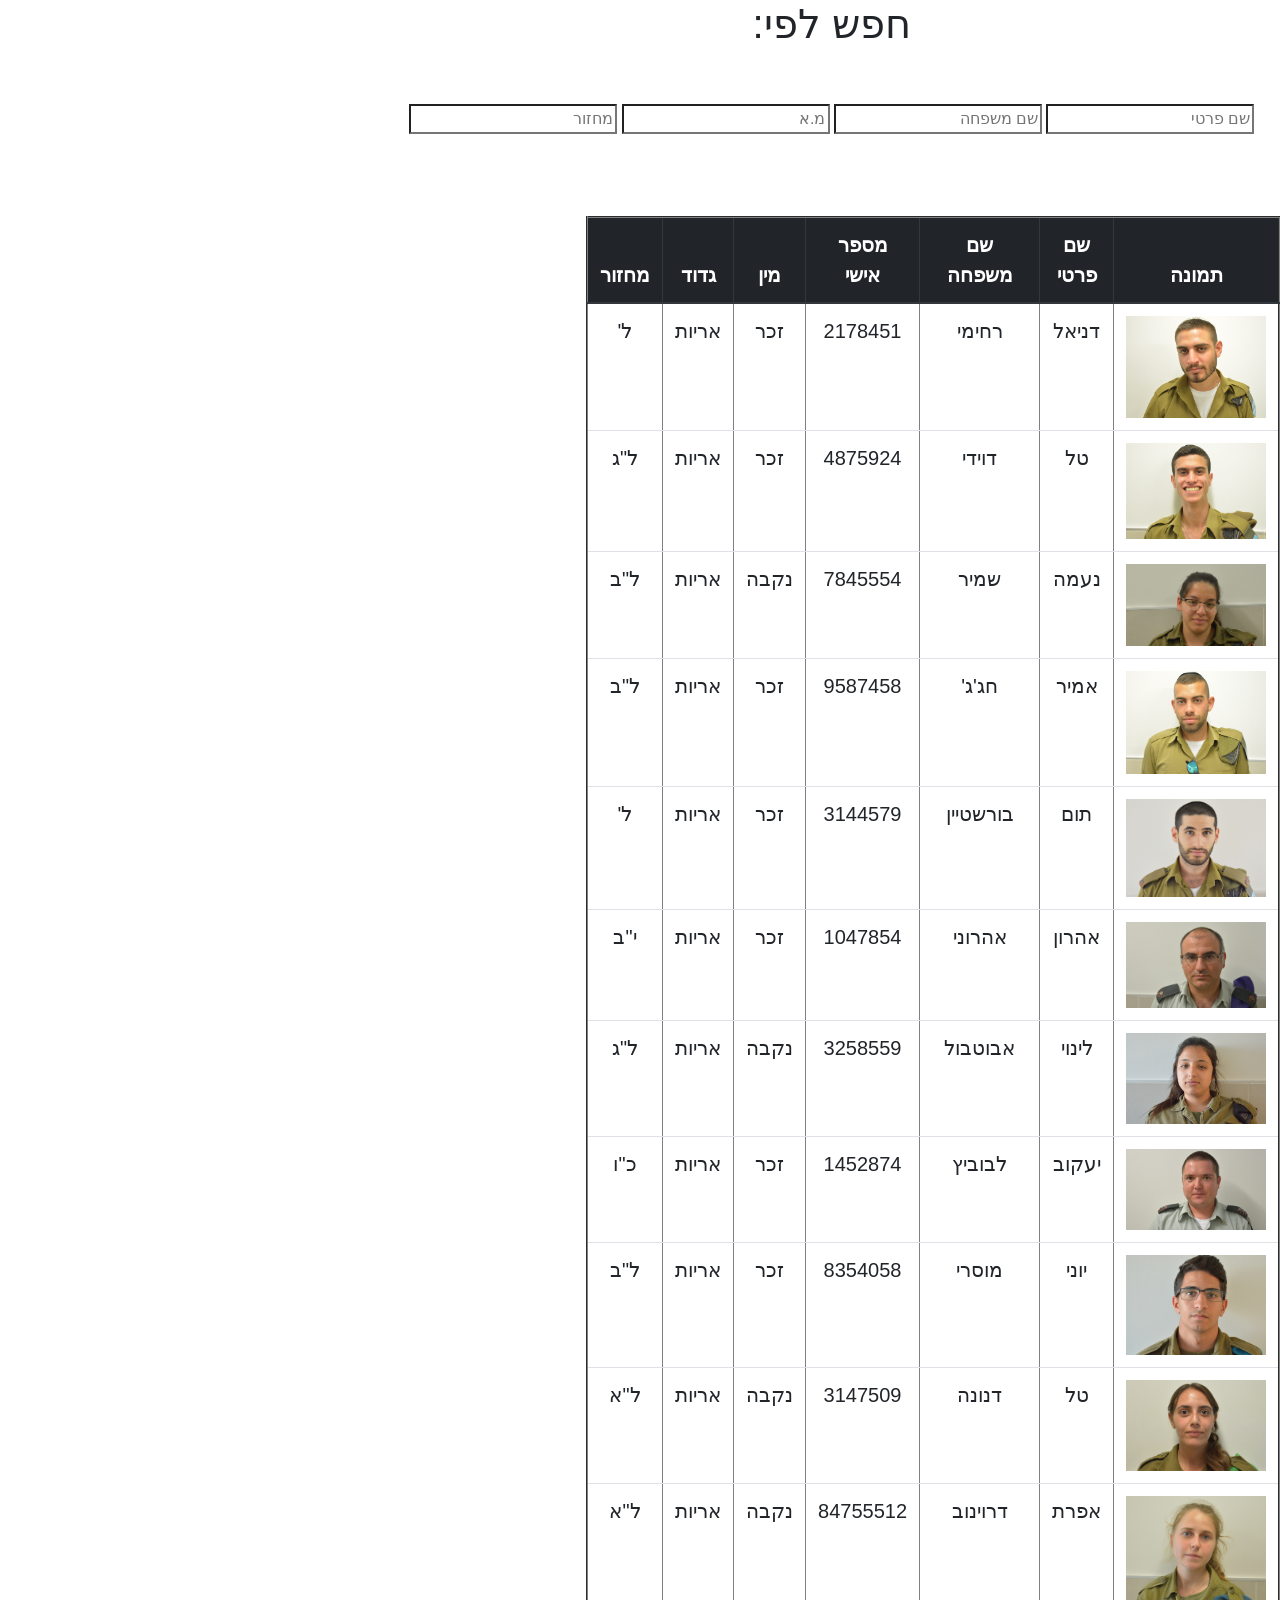
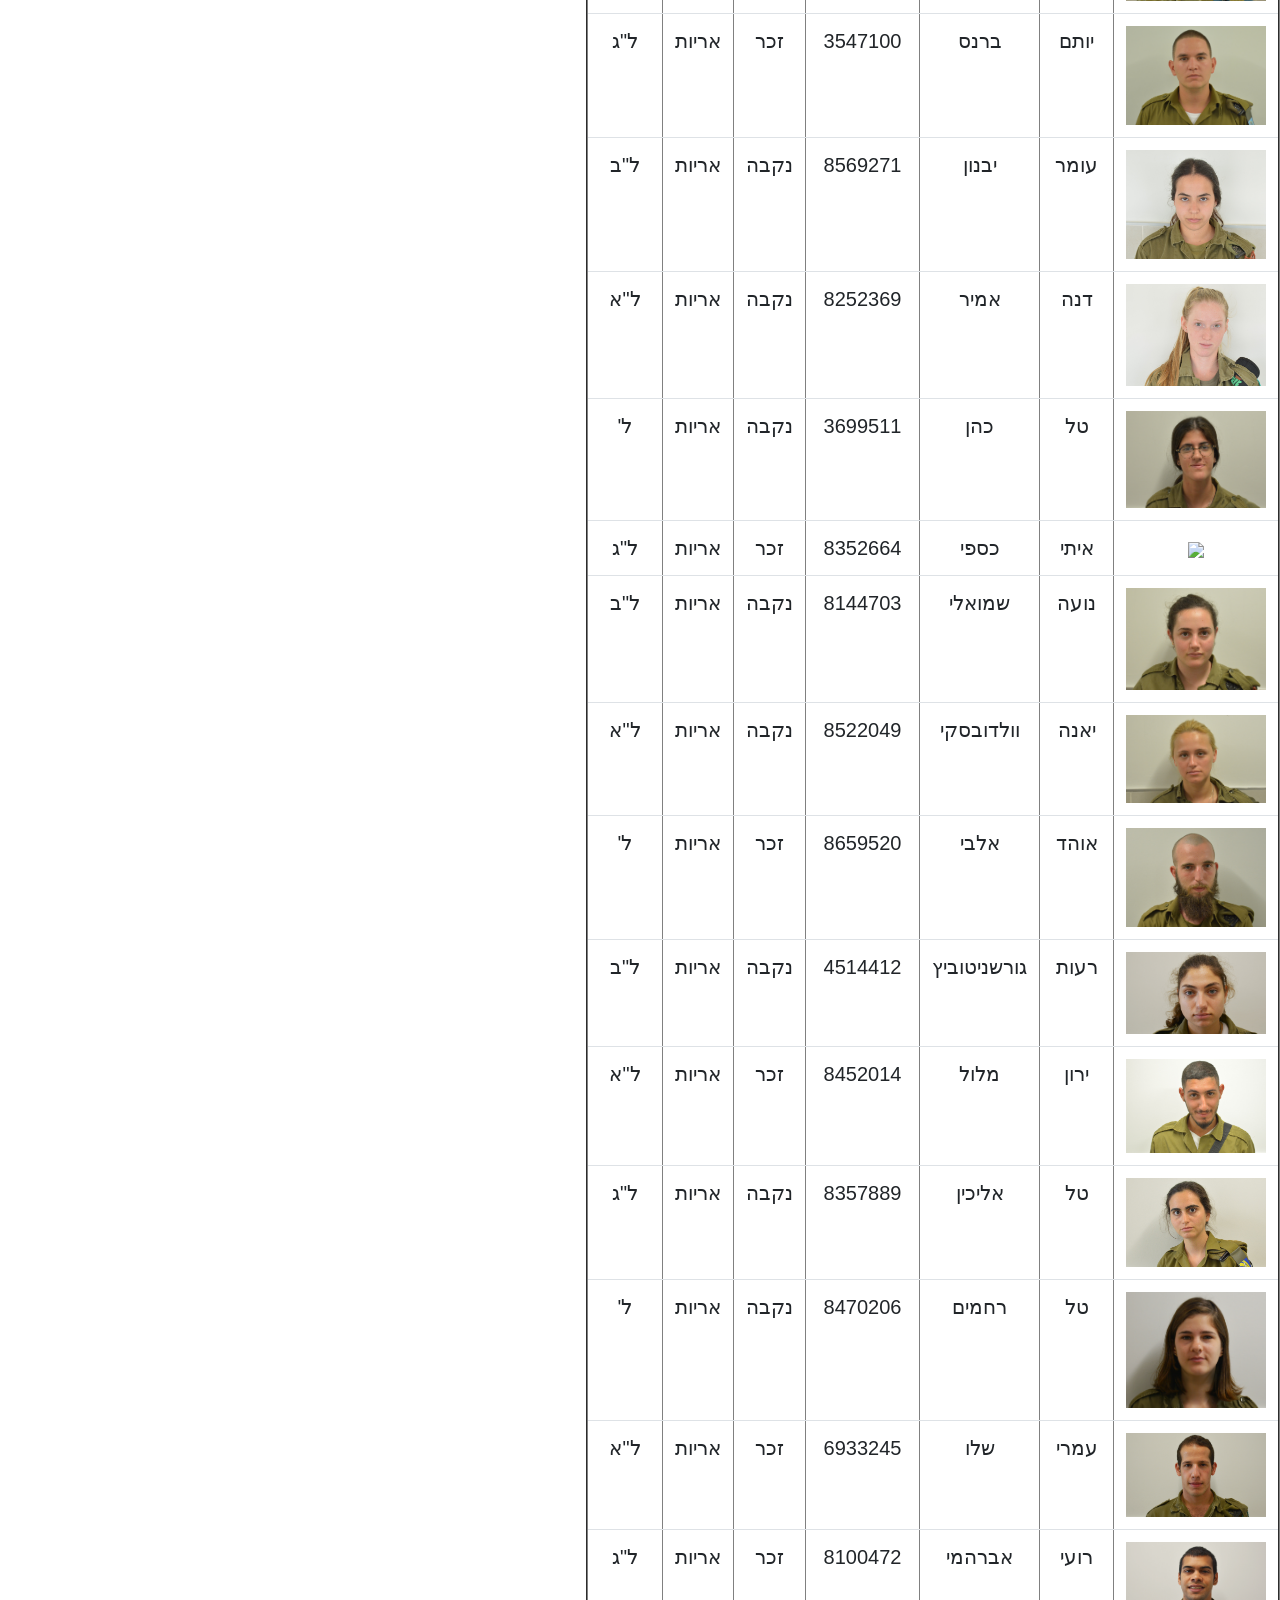
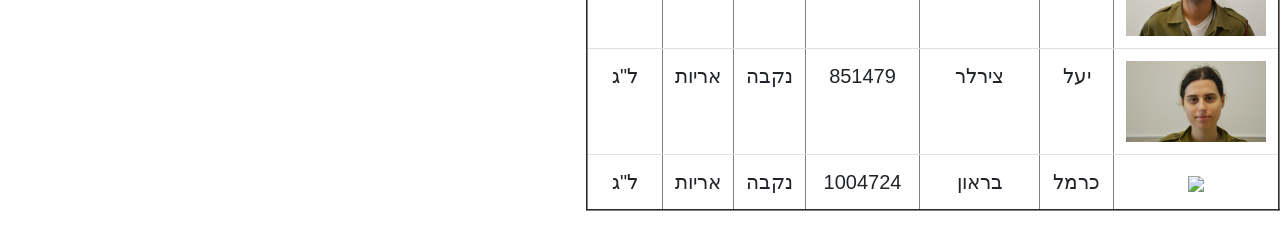
==== index.html @ cd7ee931 "rename main file to index.html" ====
<!DOCTYPE html>
<html>
    <head>
        <meta charset="utf-8">
        <link rel="stylesheet" href="style.css">
        <link rel="stylesheet" href="https://stackpath.bootstrapcdn.com/bootstrap/4.1.1/css/bootstrap.min.css" integrity="sha384-WskhaSGFgHYWDcbwN70/dfYBj47jz9qbsMId/iRN3ewGhXQFZCSftd1LZCfmhktB" crossorigin="anonymous">   
        <script src="https://ajax.googleapis.com/ajax/libs/jquery/3.3.1/jquery.min.js"></script>
        <script src="newJS.js"></script>
      
    </head>
<body dir="rtl" >
   
    <div  class="textSord">
        <h1>חפש לפי:</h1>
        <br><br>
        <input type="search" id="name" placeholder="שם פרטי" onkeyup="searchName()">
        <input type="search" id="last" placeholder="שם משפחה" onkeyup="searchLast()">
        <input type="search" id="id" placeholder="מ.א" onkeyup="searchID()">
        <input type="search" id="battalion" placeholder="מחזור" onkeyup="searchBattalion()">
        <br>
        <br>
<!--
        <select name="בחר" id="select" onke="select()">
            <option value="everything">הכל</option>
            <option value="female">נקבה</option>
            <option value="male">זכר</option>
            </select>    
-->
    </div>
    <br><br><br><br><br><br><br><br><br>
    <div class="the_people">
            <table class="table table-soldier" id="userdata" border="2" aligth="center">
                <thead class="thead-dark">
                    <th>תמונה</th>
                    <th>שם פרטי</th>
                    <th>שם משפחה</th>
                    <th>מספר אישי</th>
                    <th>מין</th>
                    <th>גדוד</th>
                    <th>מחזור</th>
                    
                </thead>
                <tbody >
                    <tr>
                        <td class="pic"><img src="pics/TIL_8914.JPG"></td>
                        <td class="firstName">דניאל</td>
                        <td class="lastName">רחימי</td>
                        <td class="id">2178451</td>
                        <td class="gender">זכר</td>
                        <td class="battalion">אריות</td>
                        <td class="class">ל'</td>
                        
                    </tr>
                    <tr>
                        <td class="pic"><img src="pics/TIL_8915.JPG"></td>
                        <td class="firstName">טל</td>
                        <td class="lastName">דוידי</td>
                        <td class="id">4875924</td>
                        <td class="gender">זכר</td>
                        <td class="battalion">אריות</td>
                        <td class="class">ל"ג</td>
                        
                    </tr>
                     <tr>
                        <td class="pic"><img src="pics/TIL_8952.JPG"></td>
                        <td class="firstName">נעמה</td>
                        <td class="lastName">שמיר</td>
                        <td class="id">7845554</td>
                        <td class="gender">נקבה</td>
                        <td class="battalion">אריות</td>
                        <td class="class">ל"ב</td>
                        
                    </tr>
                    <tr>
                        <td class="pic"><img src="pics/TIL_8917.JPG"></td>
                        <td class="firstName">אמיר</td>
                        <td class="lastName">חג'ג'</td>
                        <td class="id">9587458</td>
                        <td class="gender">זכר</td>
                        <td class="battalion">אריות</td>
                        <td class="class">ל"ב</td>
                        
                    </tr>
                    
                    <tr>
                        <td class="pic"><img src="pics/TIL_8923.JPG"></td>
                        <td class="firstName">תום</td>
                        <td class="lastName">בורשטיין</td>
                        <td class="id">3144579</td>
                        <td class="gender">זכר</td>
                        <td class="battalion">אריות</td>
                        <td class="class">ל'</td>
                        
                    </tr> 
                    <tr>
                        <td class="pic"><img src="pics/TIL_8928.JPG"></td>
                        <td class="firstName">אהרון</td>
                        <td class="lastName">אהרוני</td>
                        <td class="id">1047854</td>
                        <td class="gender">זכר</td>
                        <td class="battalion">אריות</td>
                        <td class="class">י"ב</td>
                        
                    </tr> 
                    <tr>
                        <td class="pic"><img src="pics/TIL_8911.JPG"></td>
                        <td class="firstName">לינוי</td>
                        <td class="lastName">אבוטבול</td>
                        <td class="id">3258559</td>
                        <td class="gender">נקבה</td>
                        <td class="battalion">אריות</td>
                        <td class="class">ל"ג</td>
                        
                    </tr> 
                    <tr>
                        <td class="pic"><img src="pics/TIL_8927.JPG"></td>
                        <td class="firstName">יעקוב</td>
                        <td class="lastName">לבוביץ</td>
                        <td class="id">1452874</td>
                        <td class="gender">זכר</td>
                        <td class="battalion">אריות</td>
                        <td class="class">כ"ו</td>
                        
                    </tr>
                    <tr>
                        <td class="pic"><img src="pics/TIL_8912.JPG"></td>
                        <td class="firstName">יוני</td>
                        <td class="lastName">מוסרי</td>
                        <td class="id">8354058</td>
                        <td class="gender">זכר</td>
                        <td class="battalion">אריות</td>
                        <td class="class">ל"ב</td>
                        
                    </tr>
                    <tr>
                        <td class="pic"><img src="pics/TIL_8931.JPG"></td>
                        <td class="firstName">טל</td>
                        <td class="lastName">דנונה</td>
                        <td class="id">3147509</td>
                        <td class="gender">נקבה</td>
                        <td class="battalion">אריות</td>
                        <td class="class">ל"א</td>
                        
                    </tr>
                    <tr>
                        <td class="pic"><img src="pics/TIL_8957.JPG"></td>
                        <td class="firstName">אפרת</td>
                        <td class="lastName">דרוינוב</td>
                        <td class="id">84755512</td>
                        <td class="gender">נקבה</td>
                        <td class="battalion">אריות</td>
                        <td class="class">ל"א</td>
                        
                    </tr>
                    <tr>
                        <td class="pic"><img src="pics/TIL_8936.JPG"></td>
                        <td class="firstName">יותם</td>
                        <td class="lastName">ברנס</td>
                        <td class="id">3547100</td>
                        <td class="gender">זכר</td>
                        <td class="battalion">אריות</td>
                        <td class="class">ל"ג</td>
                        
                    </tr>
                    
                    <tr>
                        <td class="pic"><img src="pics/TIL_8941.JPG"></td>
                        <td class="firstName">עומר</td>
                        <td class="lastName">יבנון</td>
                        <td class="id">8569271</td>
                        <td class="gender">נקבה</td>
                        <td class="battalion">אריות</td>
                        <td class="class">ל"ב</td>
                        
                    </tr>
                    
                    
                    <tr>
                        <td class="pic"><img src="pics/TIL_8943.JPG"></td>
                        <td class="firstName">דנה</td>
                        <td class="lastName">אמיר</td>
                        <td class="id">8252369</td>
                        <td class="gender">נקבה</td>
                        <td class="battalion">אריות</td>
                        <td class="class">ל"א</td>
                        
                    </tr> 
                    <tr>
                        <td class="pic"><img src="pics/TIL_8947.JPG"></td>
                        <td class="firstName">טל</td>
                        <td class="lastName">כהן</td>
                        <td class="id">3699511</td>
                        <td class="gender">נקבה</td>
                        <td class="battalion">אריות</td>
                        <td class="class">ל'</td>
                        
                    </tr>
                    <tr>
                        <td class="pic"><img src="pics/TIL_8937.JPG"></td>
                        <td class="firstName">איתי</td>
                        <td class="lastName">כספי</td>
                        <td class="id">8352664</td>
                        <td class="gender">זכר</td>
                        <td class="battalion">אריות</td>
                        <td class="class">ל"ג</td>
                        
                    </tr>
                    <tr>
                        <td class="pic"><img src="pics/TIL_8948.JPG"></td>
                        <td class="firstName">נועה</td>
                        <td class="lastName">שמואלי</td>
                        <td class="id">8144703</td>
                        <td class="gender">נקבה</td>
                        <td class="battalion">אריות</td>
                        <td class="class">ל"ב</td>
                        
                    </tr>
                    <tr>
                        <td class="pic"><img src="pics/TIL_8950.JPG"></td>
                        <td class="firstName">יאנה</td>
                        <td class="lastName">וולדובסקי</td>
                        <td class="id">8522049</td>
                        <td class="gender">נקבה</td>
                        <td class="battalion">אריות</td>
                        <td class="class">ל"א</td>
                        
                    </tr>
                   
                    <tr>
                        <td class="pic"><img src="pics/TIL_8954.JPG"></td>
                        <td class="firstName">אוהד</td>
                        <td class="lastName">אלבי</td>
                        <td class="id">8659520</td>
                        <td class="gender">זכר</td>
                        <td class="battalion">אריות</td>
                        <td class="class">ל'</td>
                        
                    </tr>
                     <tr>
                        <td class="pic"><img src="pics/TIL_9244.JPG"</td>
                        <td class="firstName">רעות</td>
                        <td class="lastName">גורשניטוביץ</td>
                        <td class="id">4514412</td>
                        <td class="gender">נקבה</td>
                        <td class="battalion">אריות</td>
                        <td class="class">ל"ב</td>
                        
                    </tr>
                    <tr>
                        <td class="pic"><img src="pics/TIL_8918.JPG"></td>
                        <td class="firstName">ירון</td>
                        <td class="lastName">מלול</td>
                        <td class="id">8452014</td>
                        <td class="gender">זכר</td>
                        <td class="battalion">אריות</td>
                        <td class="class">ל"א</td>
                        
                    </tr>
                    <tr>
                        <td class="pic"><img src="pics/TIL_8955.JPG"></td>
                        <td class="firstName">טל</td>
                        <td class="lastName">אליכין</td>
                        <td class="id">8357889</td>
                        <td class="gender">נקבה</td>
                        <td class="battalion">אריות</td>
                        <td class="class">ל"ג</td>
                        
                    </tr>
                     

                    <tr>
                        <td class="pic"><img src="pics/TIL_9257.JPG"></td>
                        <td class="firstName">טל</td>
                        <td class="lastName">רחמים</td>
                        <td class="id">8470206</td>
                        <td class="gender">נקבה</td>
                        <td class="battalion">אריות</td>
                        <td class="class">ל'</td>
                        
                    </tr> 
                     <tr>
                        <td class="pic"><img src="pics/TIL_9258.JPG"></td>
                        <td class="firstName">עמרי</td>
                        <td class="lastName">שלו</td>
                        <td class="id">6933245</td>
                        <td class="gender">זכר</td>
                        <td class="battalion">אריות</td>
                        <td class="class">ל"א</td>
                        
                    </tr> 
                     <tr>
                        <td class="pic"><img src="pics/TIL_9243.JPG"></td>
                        <td class="firstName">רועי</td>
                        <td class="lastName">אברהמי</td>
                        <td class="id">8100472</td>
                        <td class="gender">זכר</td>
                        <td class="battalion">אריות</td>
                        <td class="class">ל"ג</td>
                        
                    </tr> 
                    <tr>
                        <td class="pic"><img src="pics/TIL_9250.JPG"></td>
                        <td class="firstName">יעל</td>
                        <td class="lastName">צירלר</td>
                        <td class="id">851479</td>
                        <td class="gender">נקבה</td>
                        <td class="battalion">אריות</td>
                        <td class="class">ל"ג</td>
                        
                    </tr>
                    
                     
                     <tr>
                        <td class="pic"><img src="pics/TIL_9249.JPG"></td>
                        <td class="firstName">כרמל</td>
                        <td class="lastName">בראון</td>
                        <td class="id">1004724</td>
                        <td class="gender">נקבה</td>
                        <td class="battalion">אריות</td>
                        <td class="class">ל"ג</td>
                        
                    </tr> 
                     
                      
                    

                </tbody>
        </table>
    </div>
   
        
    
    </body>
</html>
---- style.css ----
.pic img{
    width: 140px;
}
td{
    font-size: 20px;
    text-align: center;
}
thead th{
    font-size: 20px;
    text-align: center;
}
.the_people{
    width: 400px;
    
}

.textSord{
    position: absolute;
    top: 0;
    right:2%;
    text-align: left;
}
h1{
    text-align: center;
}
select{
    position: absolute;
    left:92%;
}
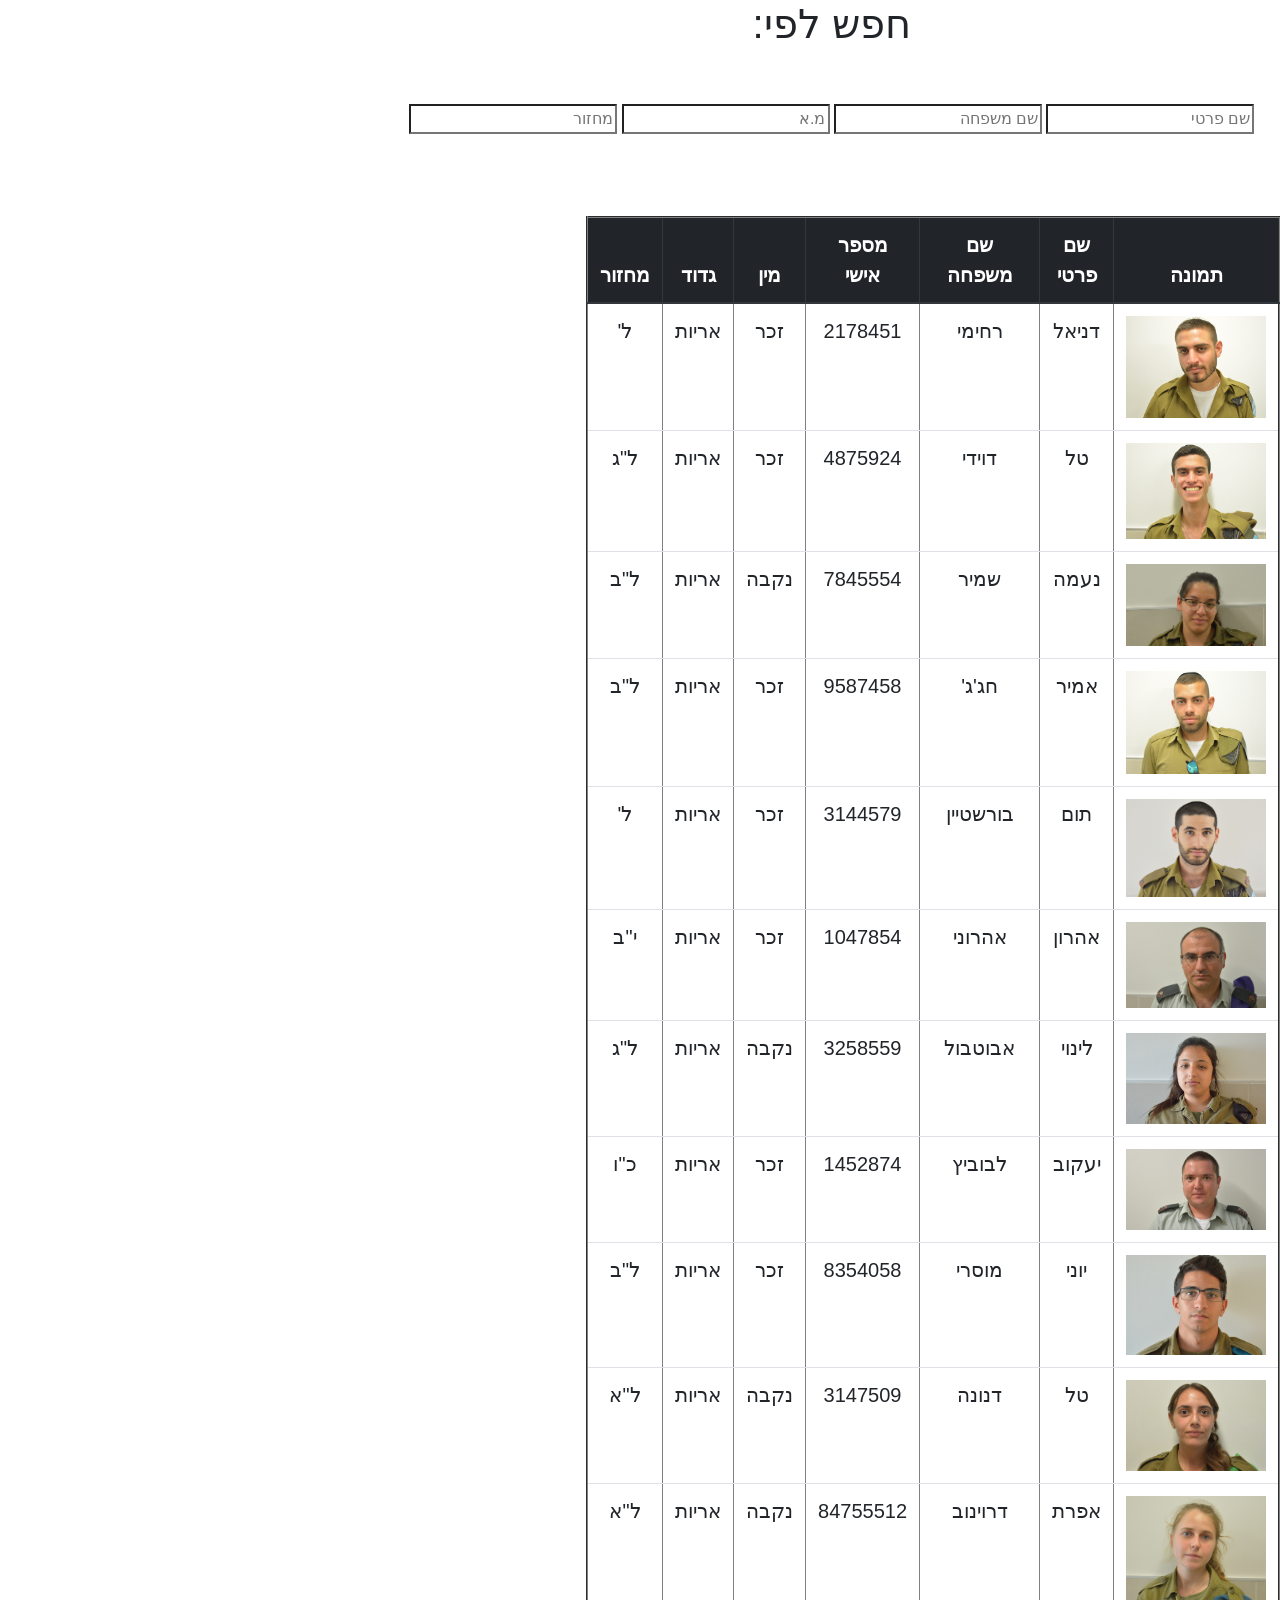
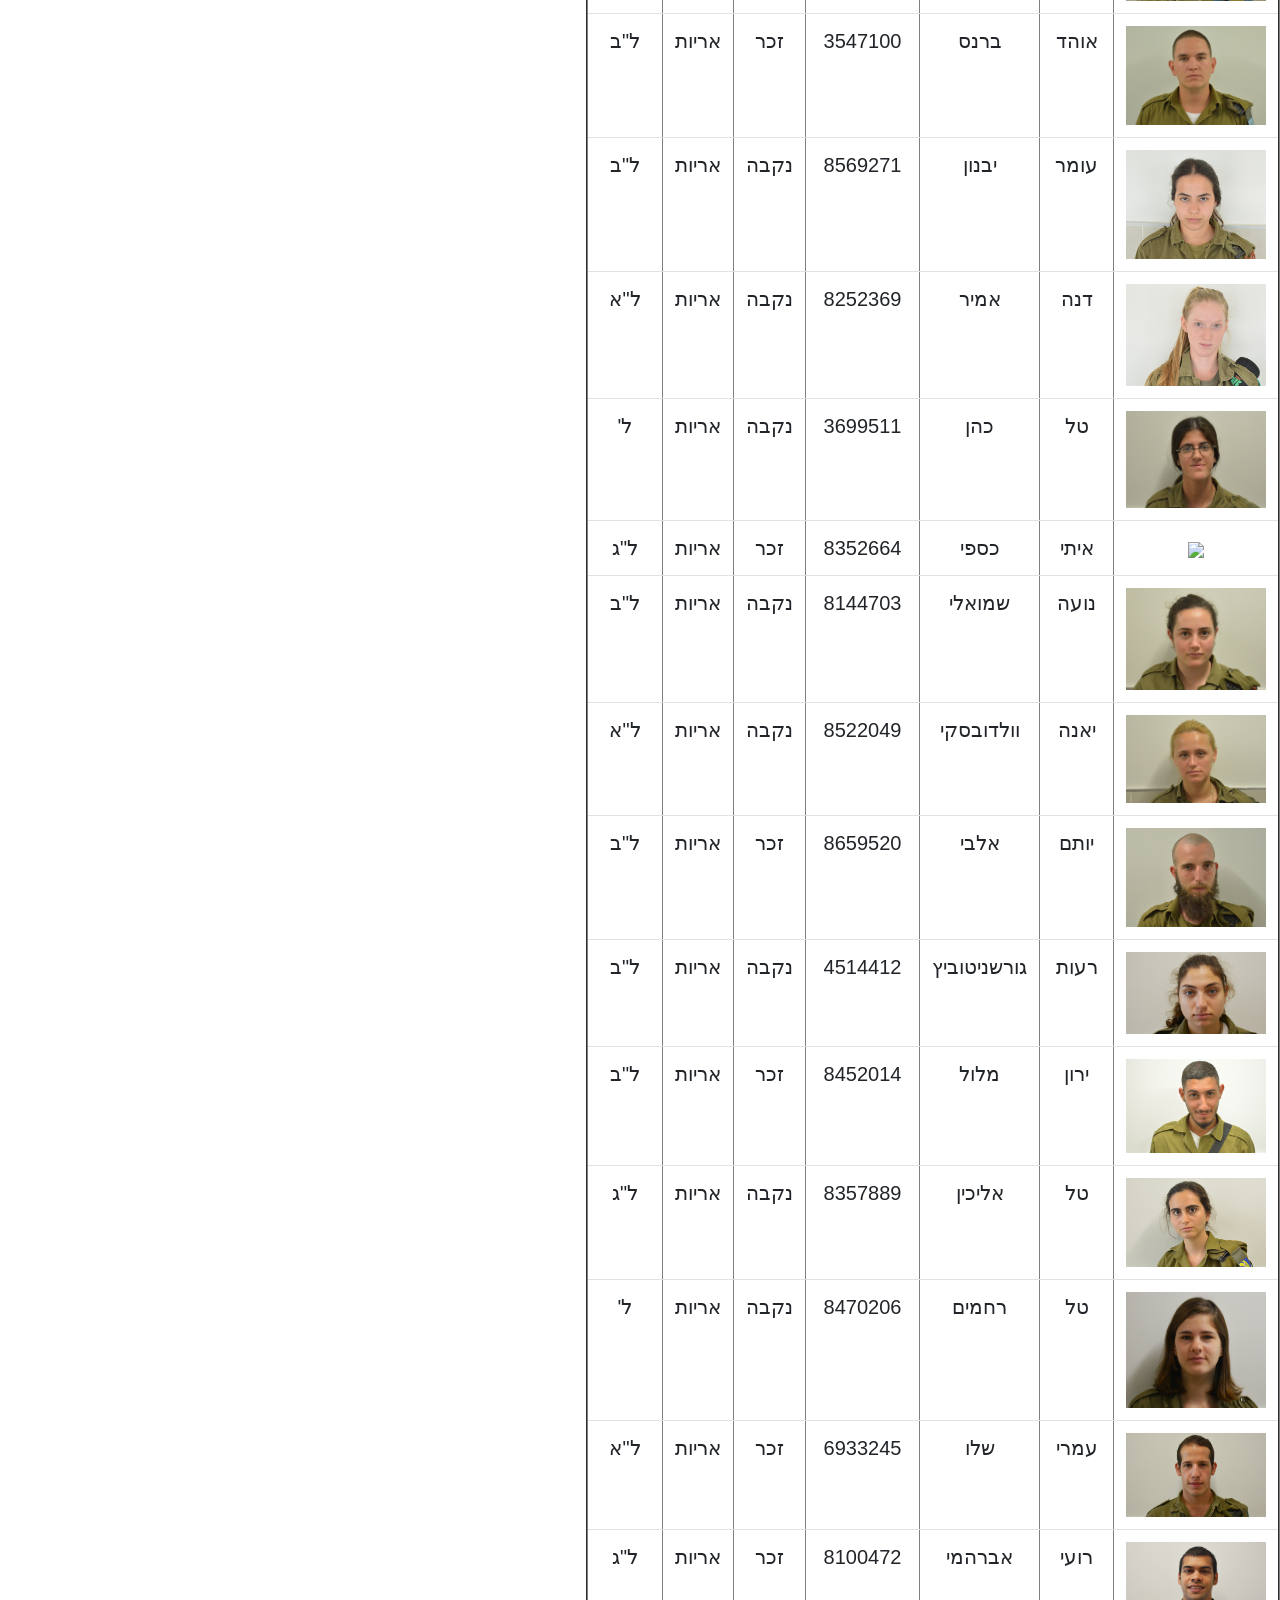
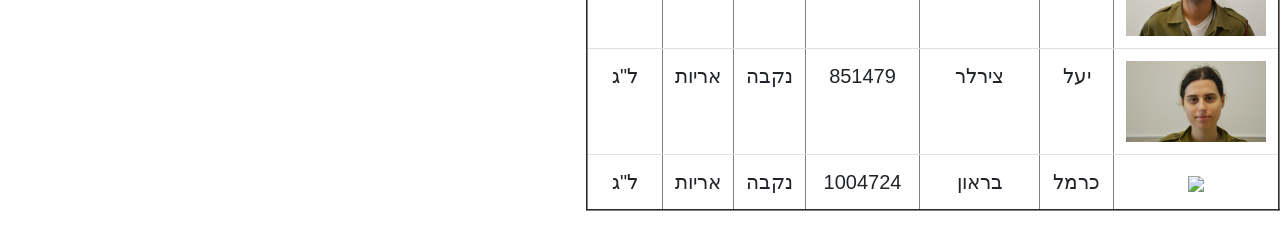
==== commit b9b0f21e: "information changes" ====
--- a/index.html
+++ b/index.html
@@ -154,12 +154,12 @@
                     </tr>
                     <tr>
                         <td class="pic"><img src="pics/TIL_8936.JPG"></td>
-                        <td class="firstName">יותם</td>
+                        <td class="firstName">אוהד</td>
                         <td class="lastName">ברנס</td>
                         <td class="id">3547100</td>
                         <td class="gender">זכר</td>
                         <td class="battalion">אריות</td>
-                        <td class="class">ל"ג</td>
+                        <td class="class">ל"ב</td>
                         
                     </tr>
                     
@@ -228,12 +228,12 @@
                    
                     <tr>
                         <td class="pic"><img src="pics/TIL_8954.JPG"></td>
-                        <td class="firstName">אוהד</td>
+                        <td class="firstName">יותם</td>
                         <td class="lastName">אלבי</td>
                         <td class="id">8659520</td>
                         <td class="gender">זכר</td>
                         <td class="battalion">אריות</td>
-                        <td class="class">ל'</td>
+                        <td class="class">ל"ב</td>
                         
                     </tr>
                      <tr>
@@ -253,7 +253,7 @@
                         <td class="id">8452014</td>
                         <td class="gender">זכר</td>
                         <td class="battalion">אריות</td>
-                        <td class="class">ל"א</td>
+                        <td class="class">ל"ב</td>
                         
                     </tr>
                     <tr>
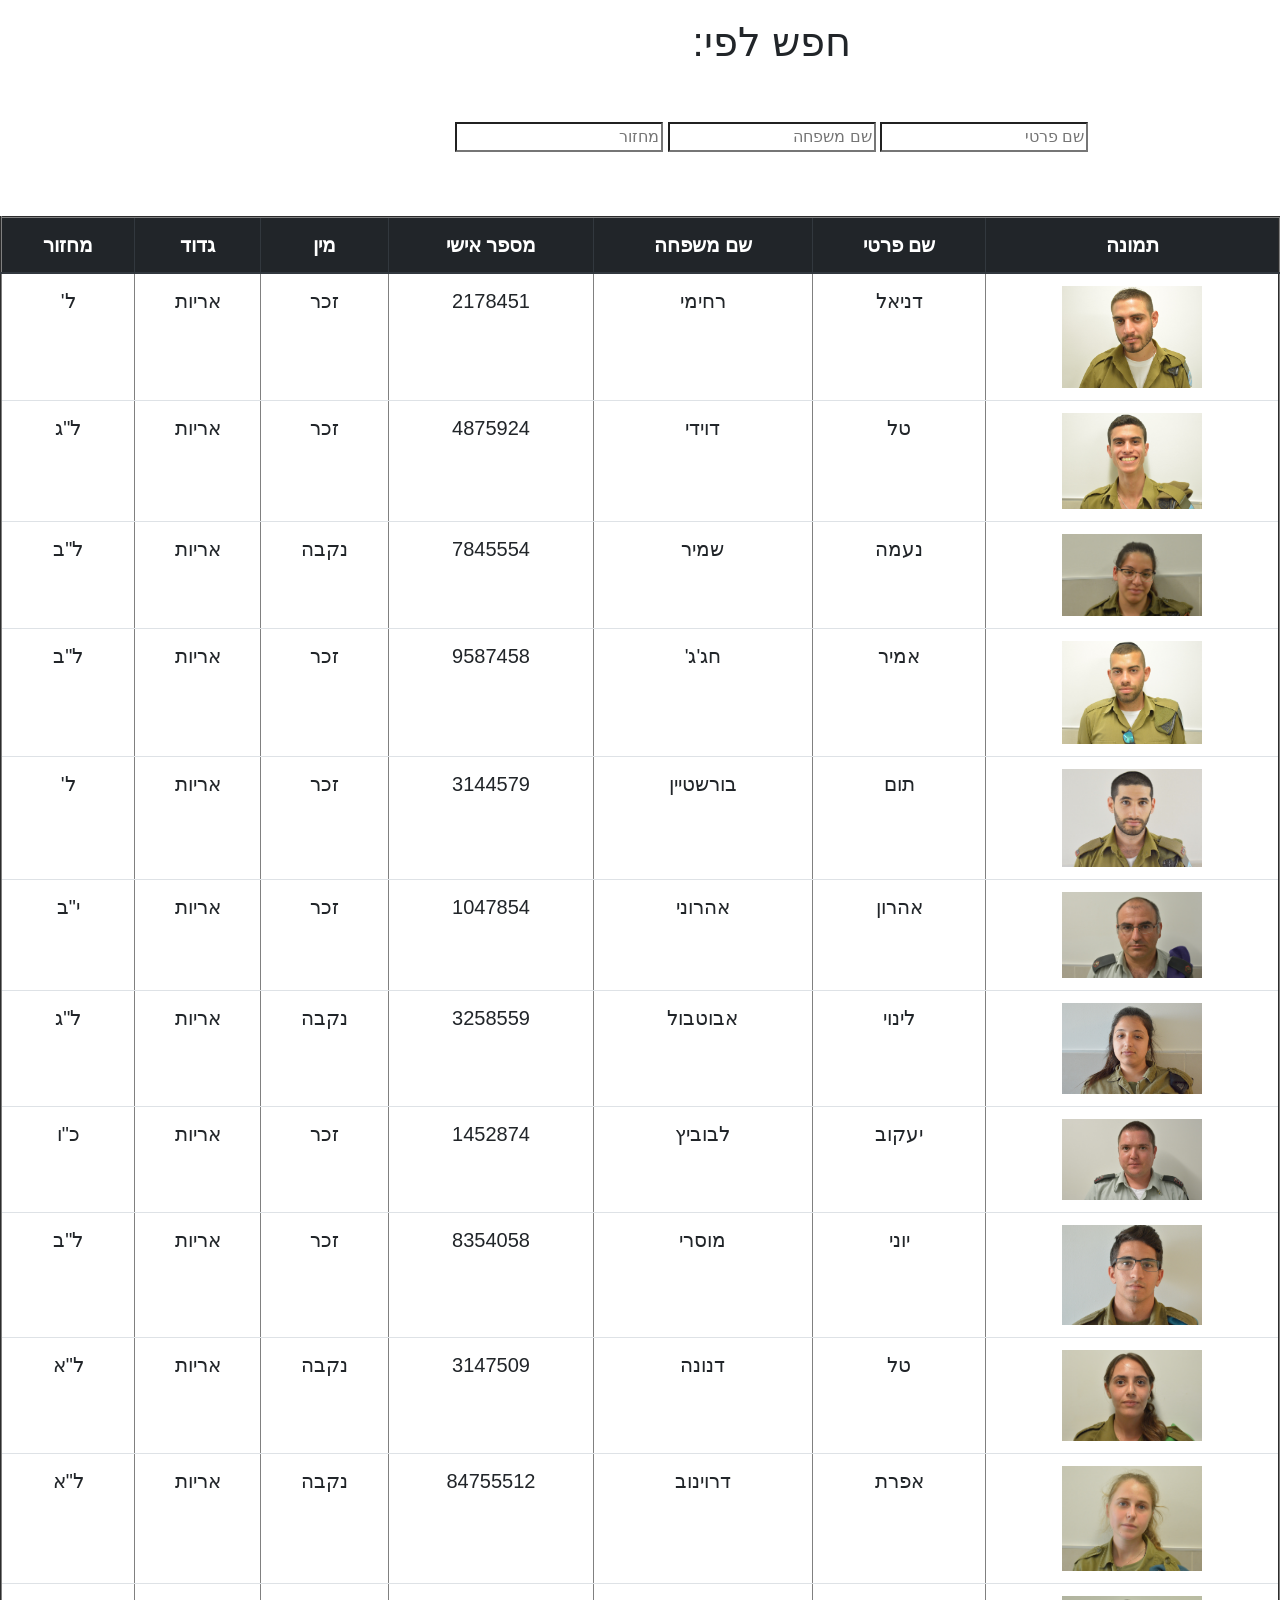
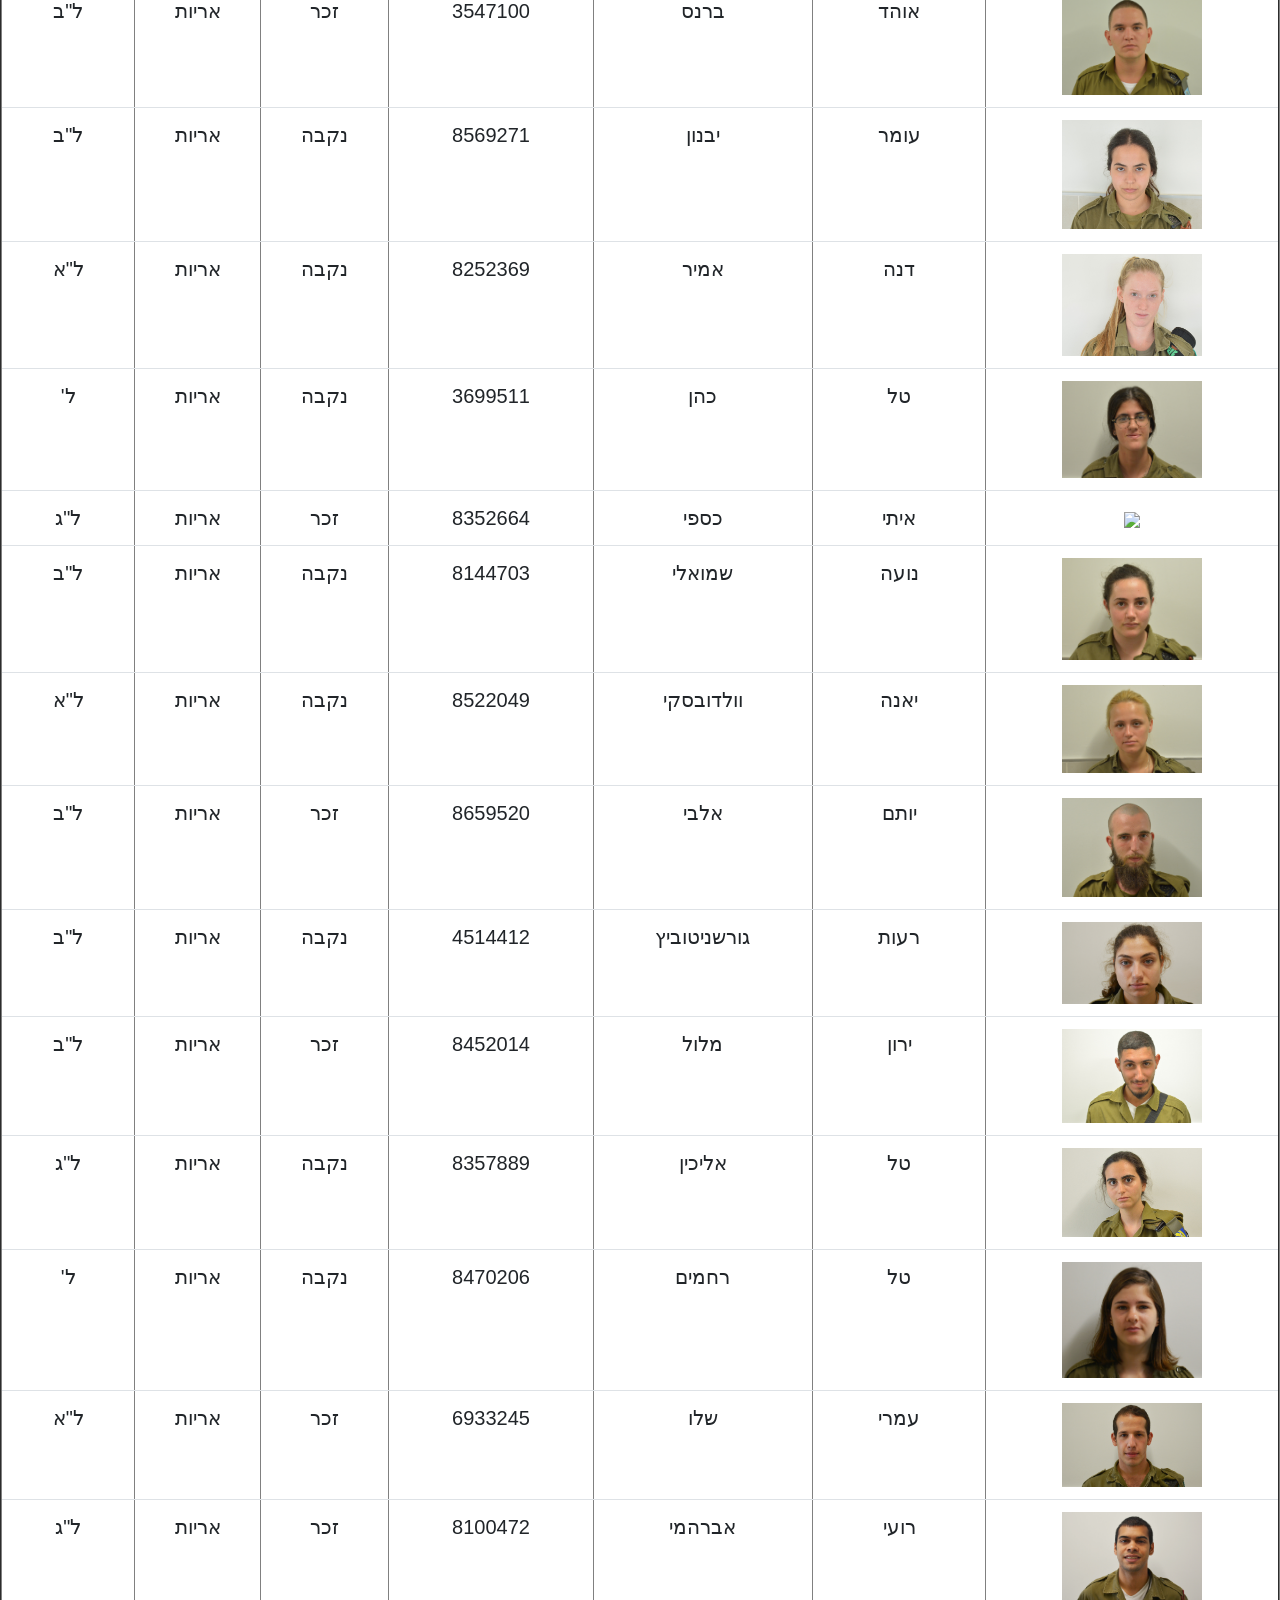
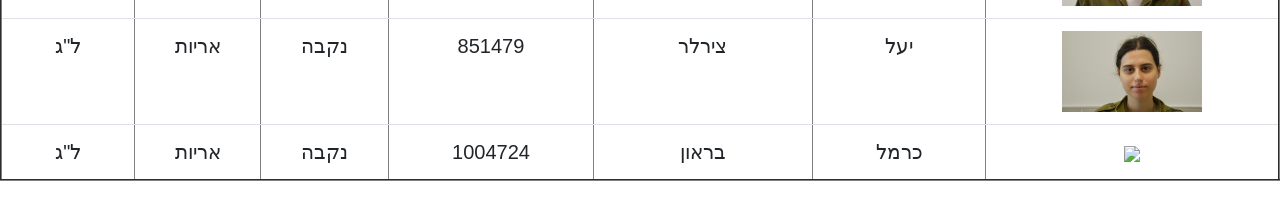
==== commit a872037e: "serch panel" ====
--- a/index.html
+++ b/index.html
@@ -15,10 +15,11 @@
         <br><br>
         <input type="search" id="name" placeholder="שם פרטי" onkeyup="searchName()">
         <input type="search" id="last" placeholder="שם משפחה" onkeyup="searchLast()">
-        <input type="search" id="id" placeholder="מ.א" onkeyup="searchID()">
+  <!--    <input type="search" id="id" placeholder="מ.א" onkeyup="searchID()">
+    -->
         <input type="search" id="battalion" placeholder="מחזור" onkeyup="searchBattalion()">
-        <br>
-        <br>
+        <br><br>
+       
 <!--
         <select name="בחר" id="select" onke="select()">
             <option value="everything">הכל</option>
--- a/style.css
+++ b/style.css
@@ -5,19 +5,20 @@
     font-size: 20px;
     text-align: center;
 }
+
 thead th{
     font-size: 20px;
     text-align: center;
 }
 .the_people{
-    width: 400px;
-    
+    display: flex;
+    justify-content: center;
 }
 
 .textSord{
-    position: absolute;
-    top: 0;
-    right:2%;
+    position: fixed;
+    top: 2%;
+    right:15%;
     text-align: left;
 }
 h1{
@@ -25,5 +26,6 @@
 }
 select{
     position: absolute;
-    left:92%;
+    left:93%;
+ 
 }
